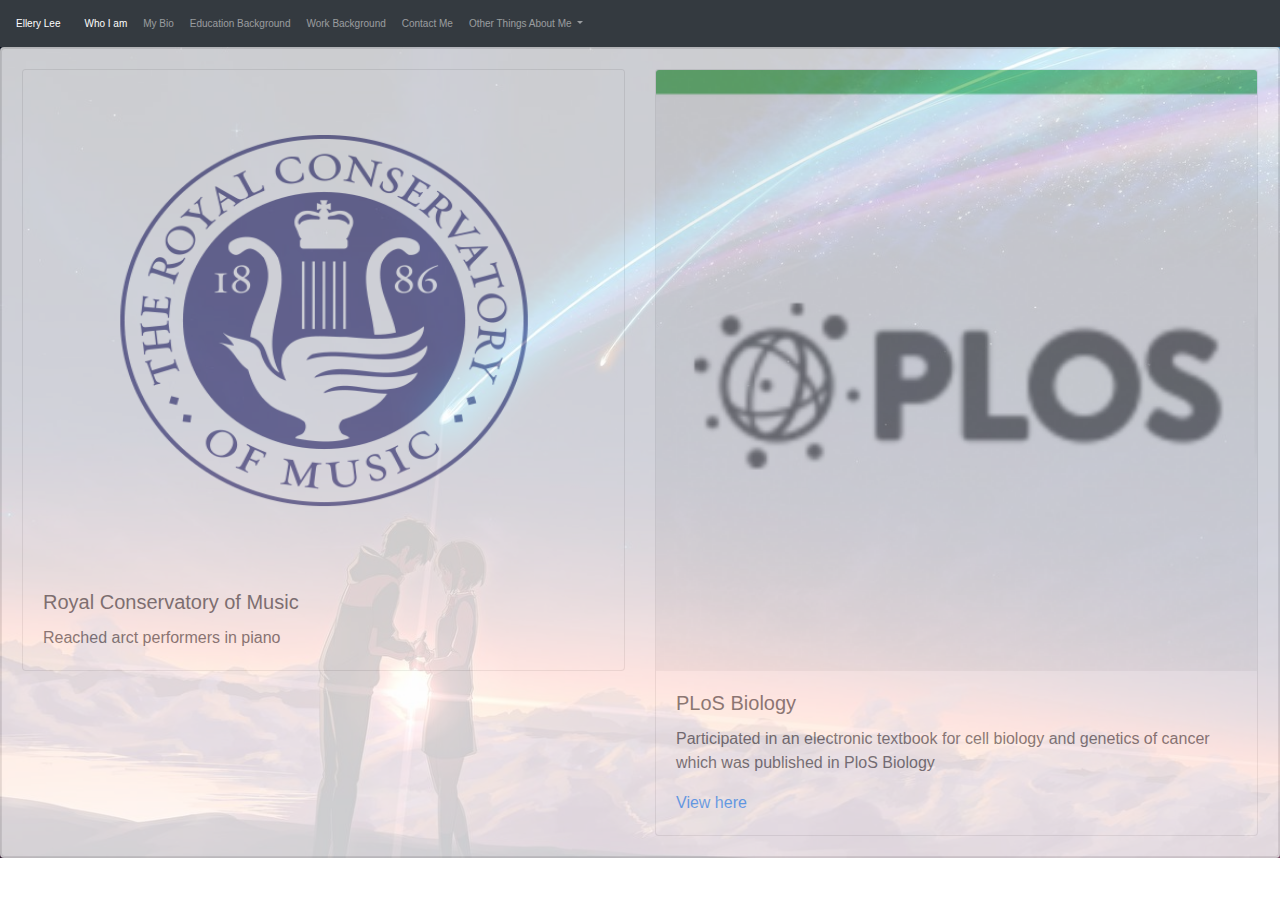
==== Accomplishments.html @ 3ba761c9 "first commit" ====
<!DOCTYPE html>
<html lang="en">
<head>
    <meta charset="UTF-8">
    <meta name="viewport" content="width=device-width, initial-scale=1">
    <title>Accomplishments</title>

    <link rel="stylesheet" href="https://stackpath.bootstrapcdn.com/bootstrap/4.3.1/css/bootstrap.min.css"
          integrity="sha384-ggOyR0iXCbMQv3Xipma34MD+dH/1fQ784/j6cY/iJTQUOhcWr7x9JvoRxT2MZw1T" crossorigin="anonymous">
    <link rel="stylesheet" href="css/personalprofilecss.css">
</head>
<body class="bodybackground">
<div>
    <nav class="navbar navbar-expand-sm navbar-dark bg-dark">
        <a class="navbar-brand" href="#">Ellery Lee</a>
        <button class="navbar-toggler" type="button" data-toggle="collapse" data-target="#navbarNavDropdown" aria-controls="navbarNavDropdown" aria-expanded="false" aria-label="Toggle navigation">
            <span class="navbar-toggler-icon"></span>
        </button>
        <div class="collapse navbar-collapse" id="navbarNavDropdown">
            <ul class="navbar-nav">
                <li class="nav-item active">
                    <a class="nav-link" href="WhoIam.html">Who I am <span class="sr-only">(current)</span></a>
                </li>
                <li class="nav-item">
                    <a class="nav-link" href="Mybio.html">My Bio</a>
                </li>
                <li class="nav-item">
                    <a class="nav-link" href="Educationalbackground.html">Education Background</a>
                </li>
                <li class="nav-item">
                    <a class="nav-link" href="Work%20background.html">Work Background</a>
                </li>
                <li class="nav-item">
                    <a class="nav-link" href="Contact%20Me.html">Contact Me</a>
                </li>
                <li class="nav-item dropdown">
                    <a class="nav-link dropdown-toggle" href="#" id="navbarDropdownMenuLink" role="button" data-toggle="dropdown" aria-haspopup="true" aria-expanded="false">
                        Other Things About Me
                    </a>
                    <div class="dropdown-menu" aria-labelledby="navbarDropdownMenuLink">
                        <a class="dropdown-item" href="Hobbies%20and%20Interests.html">Hobbies and Interests</a>
                        <a class="dropdown-item" href="Accomplishments.html">Accomplishments</a>
                        <a class="dropdown-item" href="Projects%20I%20have%20Worked%20On.html">Projects I have Worked On</a>
                        <a class="dropdown-item" href="Personal%20Characteristics.html">Personal Characteristics</a>
                        <a class="dropdown-item" href="Future%20goals.html">Future Goals</a>
                    </div>
                </li>
            </ul>
        </div>
    </nav>
</div>
</div>

<div class="card" id="width: 10px;">
    <div class="card card-body">
        <div class="row">
            <div class="col-sm-6">
                <div class="card">
                    <img src="images/rcmlogo.png" class="card-img-top" alt="rcmlogo" height="500" width="500">
                    <div class="card-body">
                        <h5 class="card-title">Royal Conservatory of Music</h5>
                        <p class="card-text">Reached arct performers in piano</p>

                    </div>
                </div>
            </div>
            <div class="col-sm-6">
                <div class="card">
                    <img src="images/ploslogosmall.png" class="card-img-top" alt="plos">
                    <div class="card-body">
                        <h5 class="card-title">PLoS Biology</h5>
                        <p class="card-text">Participated in an electronic textbook for cell biology and genetics of cancer
                            which was published in PloS Biology</p>
                        <a href="https://journals.plos.org/plosbiology/article?id=10.1371/journal.pbio.2001192">View here</a>

                    </div>
                </div>
            </div>

        </div>
    </div>

<script src="https://code.jquery.com/jquery-3.3.1.slim.min.js"
        integrity="sha384-q8i/X+965DzO0rT7abK41JStQIAqVgRVzpbzo5smXKp4YfRvH+8abtTE1Pi6jizo" crossorigin="anonymous"></script>
<script src="https://cdnjs.cloudflare.com/ajax/libs/popper.js/1.14.7/umd/popper.min.js"
        integrity="sha384-UO2eT0CpHqdSJQ6hJty5KVphtPhzWj9WO1clHTMGa3JDZwrnQq4sF86dIHNDz0W1" crossorigin="anonymous"></script>
<script src="https://stackpath.bootstrapcdn.com/bootstrap/4.3.1/js/bootstrap.min.js"
        integrity="sha384-JjSmVgyd0p3pXB1rRibZUAYoIIy6OrQ6VrjIEaFf/nJGzIxFDsf4x0xIM+B07jRM" crossorigin="anonymous"></script>
</body>
</html>
---- css/personalprofilecss.css ----
.bodybackground {
    background-image: url("../images/knnwbackground1.jpg");
    height: 100%
    background-position: center;
    background-repeat: no-repeat;
    background-size: cover;

}



.navbar-brand {
    font-size: 10px !important;
}

.nav-item {
    font-size: 10px !important;
}

#text0 {
    font-family: 'Arial Black', 'Calibri Light', "Times New Roman";
    font-size: 40px;
    text-align: center;
    color: white;
}
#text1 {
    font-family: 'Arial Black', 'Calibri Light', "Times New Roman";
    font-size: 20px;
    text-align: center;
    color: white;
}

.card {
    opacity: .8;


}carousel-caption {

     font-family: 'Arial Black', 'Calibri Light', "Times New Roman";
     font-size: 20px;
     text-align: center;
     color: white;


}
.captiontext {
    font-family: 'Arial Black', 'Calibri Light', "Times New Roman";
    font-size: 40px;
    text-align: center;
    color: white;

}




.jumbotron {
    opacity: .8
}
.imagecenter {
    display: block;
    margin-left: auto;
    margin-right: auto;
    width: 50%;
}

.carousel-inner img {
    margin: auto;
}

.contactform {
    color: white;
}
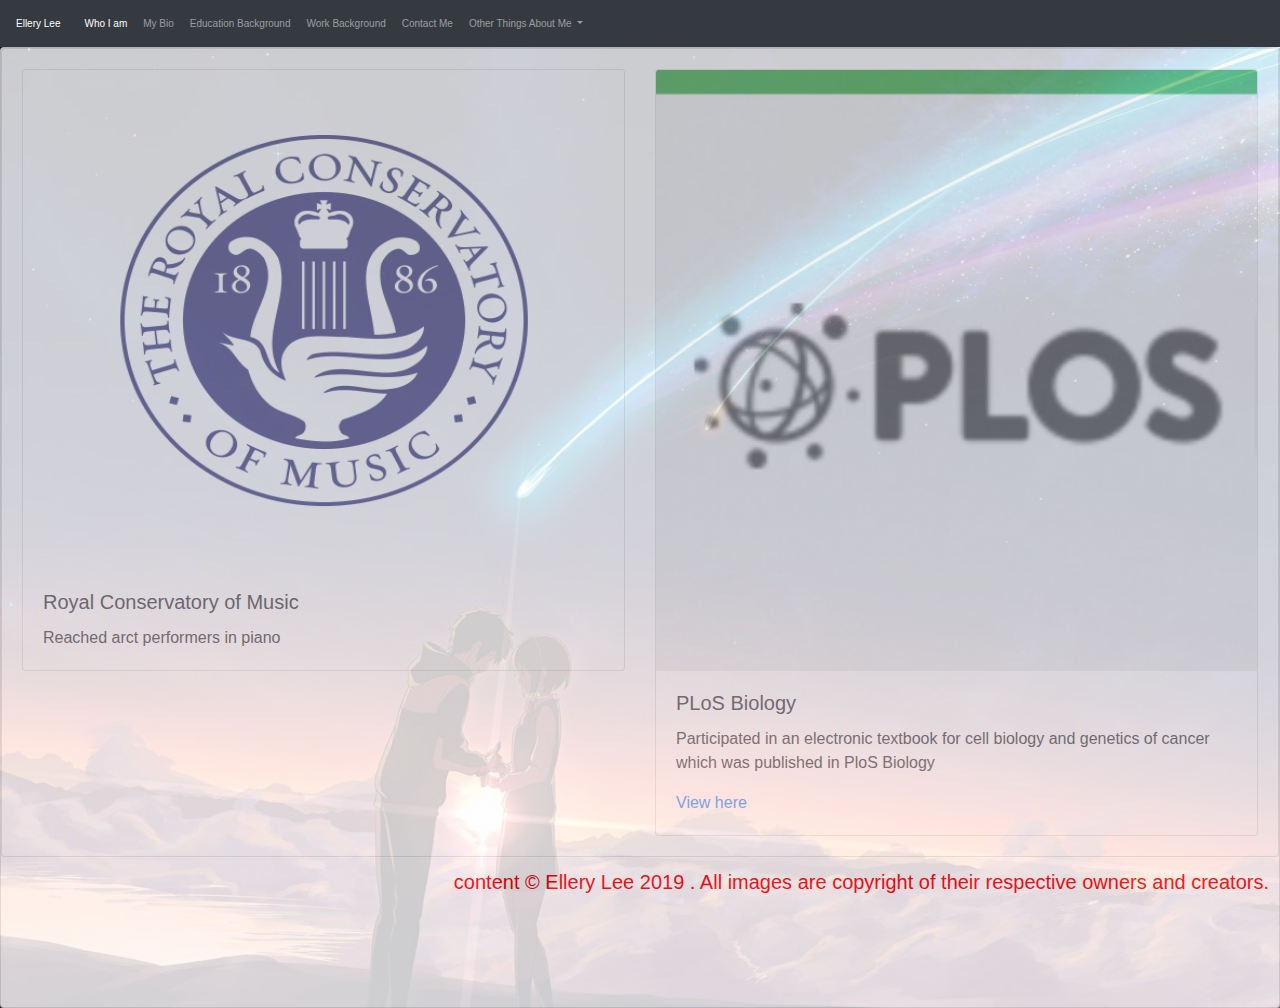
==== commit 7c73a3cb: "Initial commit" ====
--- a/Accomplishments.html
+++ b/Accomplishments.html
@@ -86,5 +86,9 @@
         integrity="sha384-UO2eT0CpHqdSJQ6hJty5KVphtPhzWj9WO1clHTMGa3JDZwrnQq4sF86dIHNDz0W1" crossorigin="anonymous"></script>
 <script src="https://stackpath.bootstrapcdn.com/bootstrap/4.3.1/js/bootstrap.min.js"
         integrity="sha384-JjSmVgyd0p3pXB1rRibZUAYoIIy6OrQ6VrjIEaFf/nJGzIxFDsf4x0xIM+B07jRM" crossorigin="anonymous"></script>
+
+    <footer class="footer">content © Ellery Lee 2019 .  All images are copyright of their respective owners and creators.</footer>
 </body>
+
+
 </html>--- a/css/personalprofilecss.css
+++ b/css/personalprofilecss.css
@@ -70,4 +70,12 @@
 
 .contactform {
     color: white;
+}
+
+.footer {
+    text-align: right;
+    padding: 10px;
+    height: 150px;
+    font-size: 20px;
+    color: red;
 }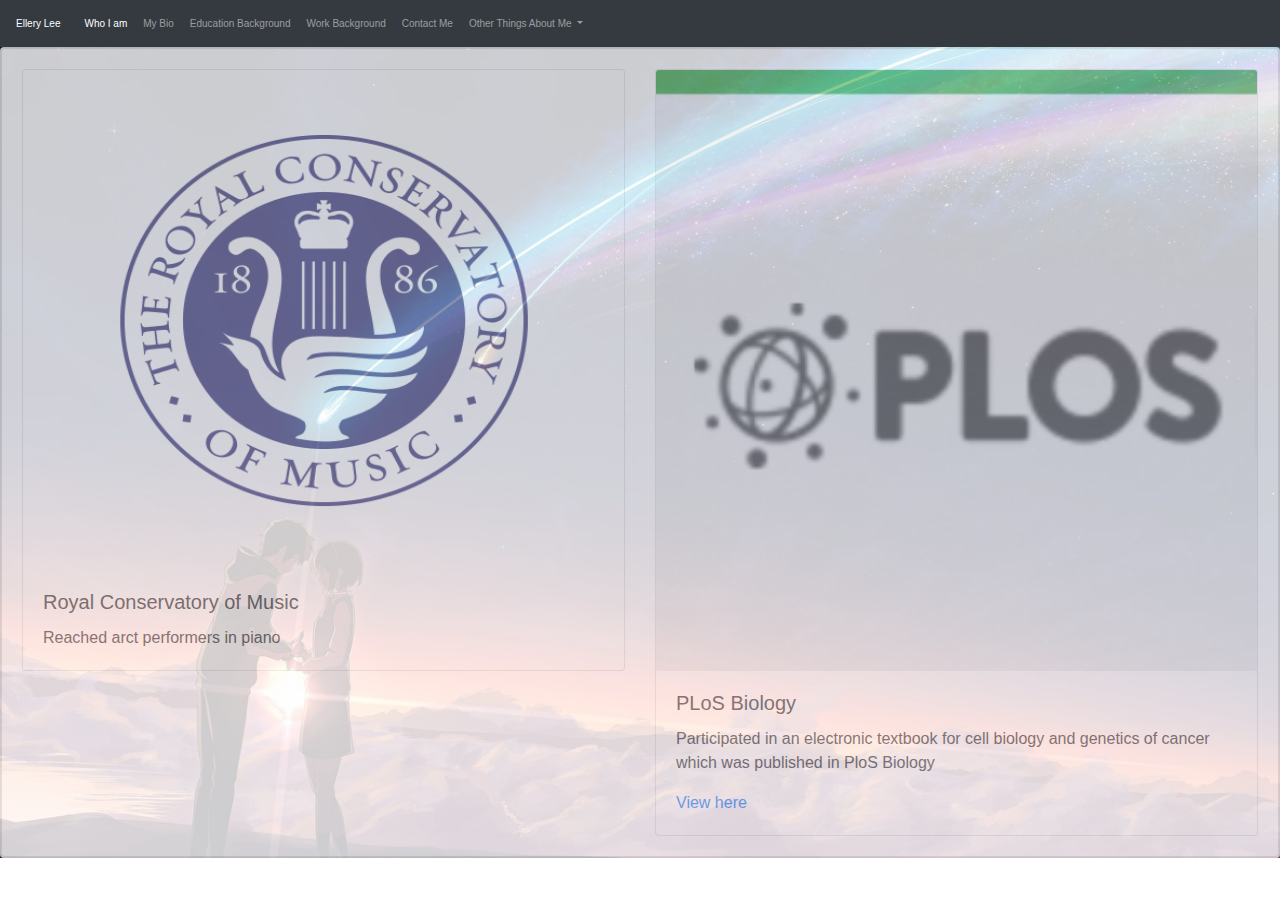
==== commit eeac8f9f: "Initial commit" ====
--- a/Accomplishments.html
+++ b/Accomplishments.html
@@ -86,9 +86,5 @@
         integrity="sha384-UO2eT0CpHqdSJQ6hJty5KVphtPhzWj9WO1clHTMGa3JDZwrnQq4sF86dIHNDz0W1" crossorigin="anonymous"></script>
 <script src="https://stackpath.bootstrapcdn.com/bootstrap/4.3.1/js/bootstrap.min.js"
         integrity="sha384-JjSmVgyd0p3pXB1rRibZUAYoIIy6OrQ6VrjIEaFf/nJGzIxFDsf4x0xIM+B07jRM" crossorigin="anonymous"></script>
-
-    <footer class="footer">content © Ellery Lee 2019 .  All images are copyright of their respective owners and creators.</footer>
 </body>
-
-
 </html>--- a/css/personalprofilecss.css
+++ b/css/personalprofilecss.css
@@ -1,6 +1,6 @@
 .bodybackground {
     background-image: url("../images/knnwbackground1.jpg");
-    height: 100%
+    height: 100%;
     background-position: center;
     background-repeat: no-repeat;
     background-size: cover;
@@ -77,5 +77,5 @@
     padding: 10px;
     height: 150px;
     font-size: 20px;
-    color: red;
+    color: yellow;
 }